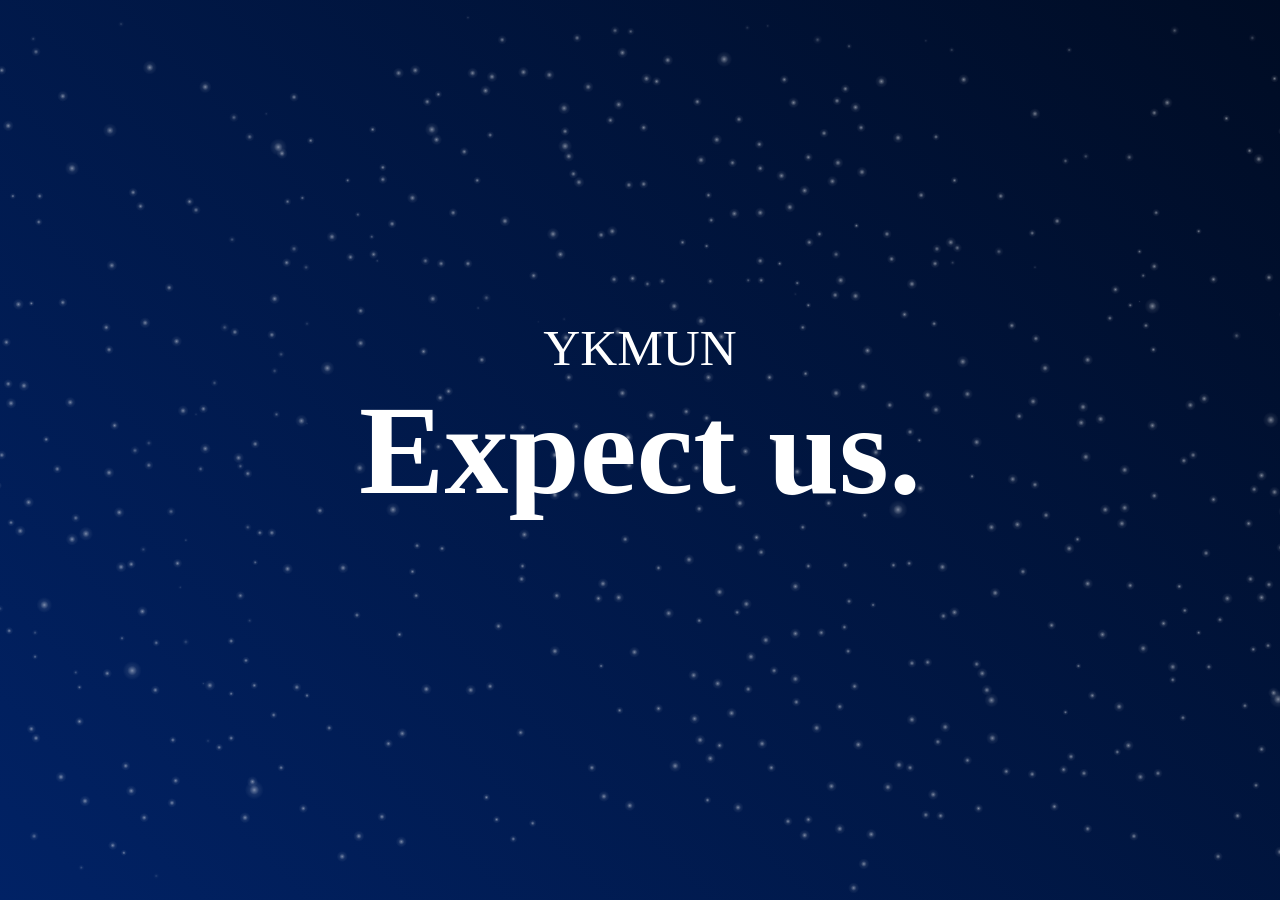
==== index.html @ a703317e "mobile forcefield fix + cache fixes part 1" ====
<!DOCTYPE html>
<html>
<head>
    <meta charset="UTF-8">
    <meta name="viewport" content="width=device-width, initial-scale=1">
    <title>YKMUN - Home</title>
    <link rel="stylesheet" href="style2.css">
</head>
<body>
    <canvas id="stars" aria-hidden="true"></canvas>
    <div class="stack">
        <div class="title">
            <p>YKMUN</p>
            <h1>Expect us.</h1>
        </div>
    </div>
    <script src="stars-data.js"></script>
    <script src="stars.js"></script>
</body>
</html>
---- style2.css ----
html {
    /* The page is a fixed splash with nothing to scroll, so suppress the
       browser gestures that would otherwise hijack a finger drag:
       overscroll = pull-to-refresh reload, touch-action = double-tap zoom. */
    overscroll-behavior: none;
    touch-action: manipulation;
    -webkit-text-size-adjust: 100%;
}

body {
    margin: 0;
    background: linear-gradient(45deg, #012265, #000c24);
    min-height: 100vh;
    color: white;
    font-family: 'Liberation Serif', 'Times New Roman', Times, serif;
}

#stars {
    position: fixed;
    inset: 0;
    width: 100%;
    height: 100%;
    z-index: 0;
    pointer-events: none;
}

.stack {
    position: fixed;
    inset: 0;
    display: grid;
    place-items: center;
    z-index: 1;
}

.title {
    position: relative;
    text-align: center;
    pointer-events: none;
}

.title p {
    position: absolute;
    bottom: 100%;
    left: 0;
    right: 0;
    margin: 0;
    font-size: 4vw;
}

.title h1 {
    margin: 0;
    font-size: 10vw;
}
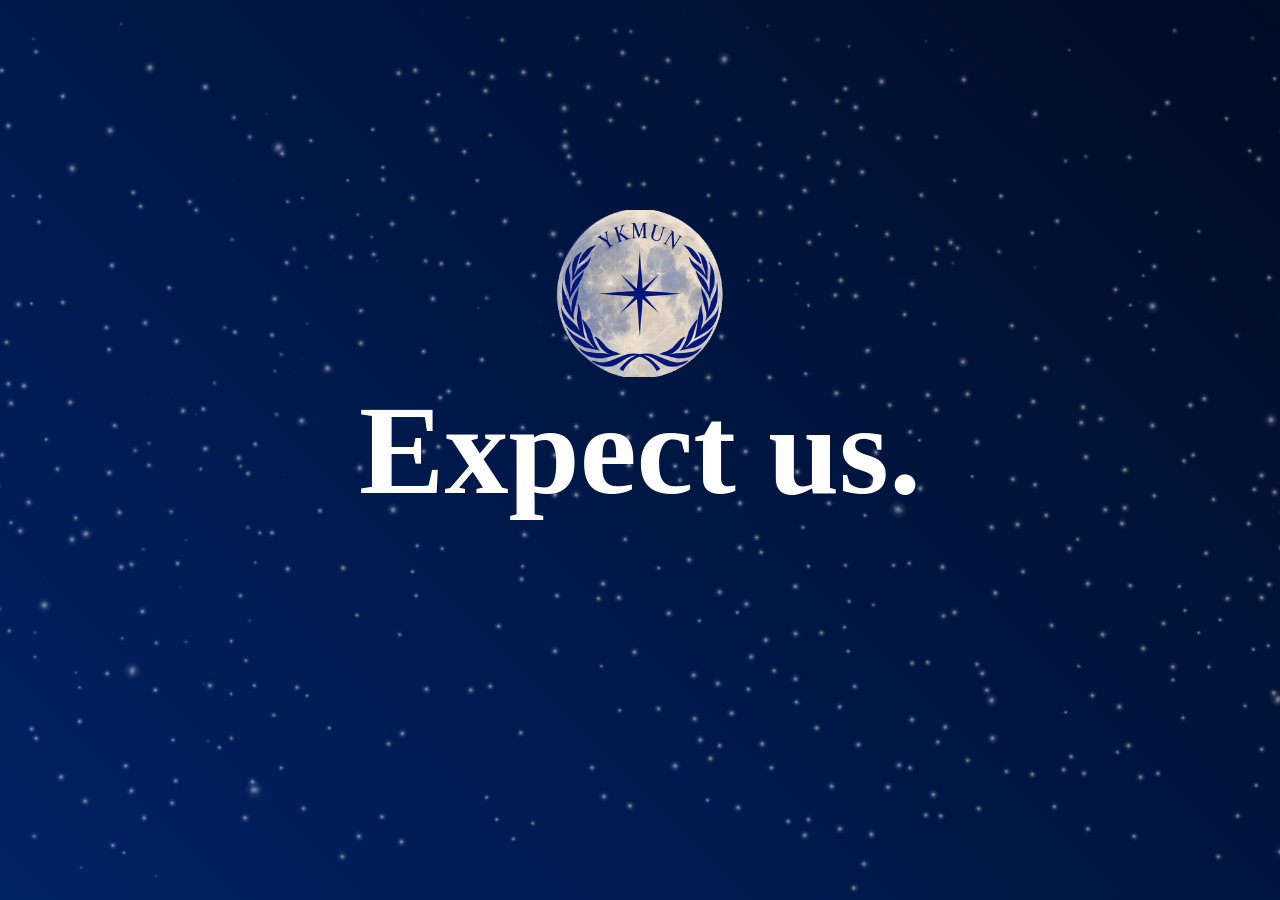
==== commit c8e9137e: "redesign index (vibe), update gitignore" ====
--- a/index.html
+++ b/index.html
@@ -3,14 +3,17 @@
 <head>
     <meta charset="UTF-8">
     <meta name="viewport" content="width=device-width, initial-scale=1">
-    <title>YKMUN - Home</title>
-    <link rel="stylesheet" href="style2.css">
+    <title>YKMUN - Expect Us</title>
+    <link rel="icon" type="image/png" sizes="256x256" href="icon.png">
+    <link rel="apple-touch-icon" href="icon.png">
+    <link rel="stylesheet" href="style.css">
 </head>
 <body>
+    <div class="sky" aria-hidden="true"></div>
     <canvas id="stars" aria-hidden="true"></canvas>
     <div class="stack">
         <div class="title">
-            <p>YKMUN</p>
+            <img class="mark" src="icon.png" alt="YKMUN" width="256" height="256">
             <h1>Expect us.</h1>
         </div>
     </div>
--- a/style.css
+++ b/style.css
@@ -0,0 +1,73 @@
+:root {
+    --star-opacity: 0.2;
+}
+
+html {
+    /* The page is a fixed splash with nothing to scroll, so suppress the
+       browser gestures that would otherwise hijack a finger drag:
+       overscroll = pull-to-refresh reload, touch-action = double-tap zoom. */
+    overscroll-behavior: none;
+    touch-action: manipulation;
+    -webkit-text-size-adjust: 100%;
+}
+
+body {
+    margin: 0;
+    background: linear-gradient(45deg, #012265, #000c24);
+    min-height: 100vh;
+    color: white;
+    font-family: 'Liberation Serif', 'Times New Roman', Times, serif;
+}
+
+/* Static starfield plate behind the interactive canvas, at the same 20% the
+   other pages use so the three read as one site. */
+.sky {
+    position: fixed;
+    inset: 0;
+    z-index: 0;
+    pointer-events: none;
+    background-image: url('stars.png');
+    background-size: cover;
+    background-position: center;
+    opacity: var(--star-opacity);
+}
+
+#stars {
+    position: fixed;
+    inset: 0;
+    width: 100%;
+    height: 100%;
+    z-index: 1;
+    pointer-events: none;
+}
+
+.stack {
+    position: fixed;
+    inset: 0;
+    display: grid;
+    place-items: center;
+    z-index: 2;
+}
+
+.title {
+    position: relative;
+    text-align: center;
+    pointer-events: none;
+}
+
+/* Sits above the wordmark the same way the old <p>YKMUN</p> did. aspect-ratio
+   reserves the box before the bitmap decodes, so the h1 does not jump. */
+.title .mark {
+    position: absolute;
+    bottom: 100%;
+    left: 50%;
+    transform: translateX(-50%);
+    width: clamp(64px, 13vw, 190px);
+    height: auto;
+    aspect-ratio: 1;
+}
+
+.title h1 {
+    margin: 0;
+    font-size: 10vw;
+}
